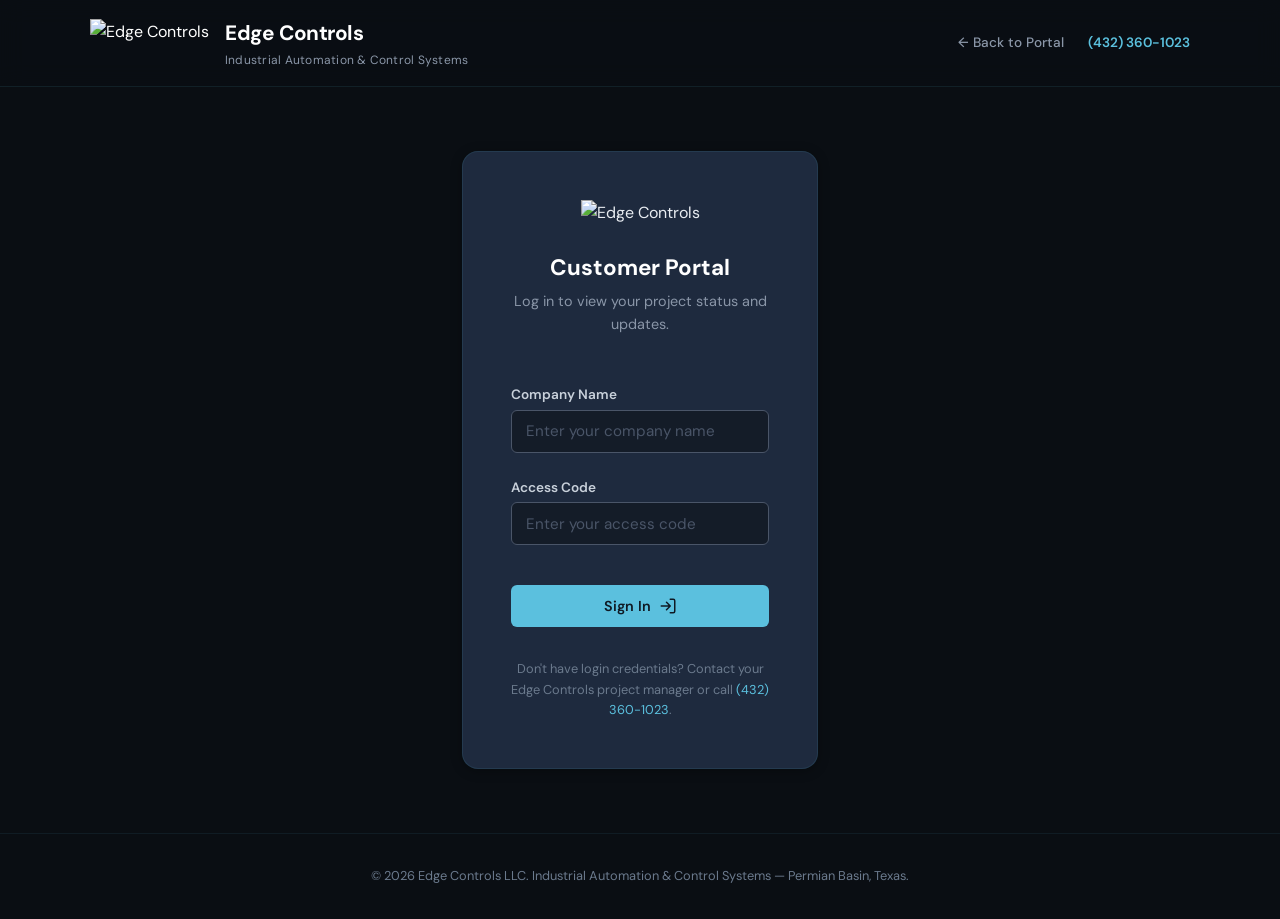
==== customer-login.html @ af3af007 "Create customer-login.html" ====
<!DOCTYPE html>
<html lang="en">
<head>
  <meta charset="UTF-8">
  <meta name="viewport" content="width=device-width, initial-scale=1.0">
  <title>Customer Login — Edge Controls</title>
  <meta name="description" content="Log in to view your Edge Controls project status and updates.">
  <link rel="preconnect" href="https://fonts.googleapis.com">
  <link rel="preconnect" href="https://fonts.gstatic.com" crossorigin>
  <link href="https://fonts.googleapis.com/css2?family=DM+Sans:ital,opsz,wght@0,9..40,300;0,9..40,400;0,9..40,500;0,9..40,600;0,9..40,700;1,9..40,400&display=swap" rel="stylesheet">
  <link rel="stylesheet" href="css/styles.css">
</head>
<body>

  <!-- Header -->
  <header class="site-header">
    <div class="header-inner">
      <div class="header-brand">
        <a href="index.html">
          <img src="https://edgecontrols.com/wp-content/uploads/2022/06/cropped-EdgeLogo512x512.png" alt="Edge Controls" class="header-logo">
          <div>
            <div class="header-title">Edge Controls</div>
            <div class="header-subtitle">Industrial Automation &amp; Control Systems</div>
          </div>
        </a>
      </div>
      <nav class="header-nav">
        <a href="index.html">← Back to Portal</a>
        <a href="tel:+14323601023" class="header-phone">(432) 360-1023</a>
      </nav>
    </div>
  </header>

  <!-- Login Form -->
  <div class="login-container">
    <div class="login-card">
      <img src="https://edgecontrols.com/wp-content/uploads/2022/06/cropped-EdgeLogo512x512.png" alt="Edge Controls" class="header-logo">
      <h1>Customer Portal</h1>
      <p class="login-subtitle">Log in to view your project status and updates.</p>

      <div class="form-group">
        <label for="username">Company Name</label>
        <input type="text" id="username" placeholder="Enter your company name">
      </div>

      <div class="form-group">
        <label for="password">Access Code</label>
        <input type="password" id="password" placeholder="Enter your access code">
      </div>

      <div id="login-status"></div>

      <button class="btn btn-primary" onclick="handleLogin()" style="margin-top: var(--space-md);">
        Sign In
        <svg viewBox="0 0 24 24" fill="none" stroke="currentColor" stroke-width="2" stroke-linecap="round" stroke-linejoin="round" style="width:18px;height:18px;"><path d="M15 3h4a2 2 0 0 1 2 2v14a2 2 0 0 1-2 2h-4M10 17l5-5-5-5M15 12H3"/></svg>
      </button>

      <p style="margin-top: var(--space-xl); font-size: 0.8rem; color: var(--ec-gray-300);">
        Don't have login credentials? Contact your Edge Controls project manager or call <a href="tel:+14323601023">(432) 360-1023</a>.
      </p>
    </div>
  </div>

  <!-- Footer -->
  <footer class="site-footer">
    <p>&copy; 2026 Edge Controls LLC. Industrial Automation &amp; Control Systems — Permian Basin, Texas.</p>
  </footer>

  <script>
    function handleLogin() {
      var username = document.getElementById('username').value.trim();
      var password = document.getElementById('password').value.trim();
      var status = document.getElementById('login-status');

      if (!username || !password) {
        status.innerHTML = '<div class="status-message error">Please enter your company name and access code.</div>';
        return;
      }

      // Placeholder — will connect to the project management backend later
      status.innerHTML = '<div class="status-message" style="background: rgba(91,192,222,0.1); color: var(--ec-cyan); border: 1px solid rgba(91,192,222,0.2);">The customer portal is coming soon. Your project manager will notify you when access is available.</div>';
    }

    // Allow Enter key to submit
    document.getElementById('password').addEventListener('keypress', function(e) {
      if (e.key === 'Enter') handleLogin();
    });
  </script>
</body>
</html>
---- css/styles.css ----
/* ============================================
   Edge Controls Work Request Portal
   Dark Industrial Theme
   ============================================ */

/* --- Reset & Base --- */
*, *::before, *::after {
  box-sizing: border-box;
  margin: 0;
  padding: 0;
}

:root {
  /* Brand Colors — dark industrial palette */
  --ec-black: #0a0e13;
  --ec-navy: #0f1923;
  --ec-dark: #141c28;
  --ec-steel: #1a2538;
  --ec-panel: #1e2a3e;
  --ec-panel-light: #243347;
  --ec-cyan: #5bc0de;
  --ec-cyan-hover: #46b8da;
  --ec-cyan-glow: rgba(91, 192, 222, 0.15);
  --ec-cyan-subtle: rgba(91, 192, 222, 0.06);
  --ec-orange: #e8762b;
  --ec-orange-hover: #f5923e;
  --ec-orange-glow: rgba(232, 118, 43, 0.15);
  --ec-white: #ffffff;
  --ec-off-white: #e8ecf1;
  --ec-gray-100: #c8d0da;
  --ec-gray-200: #8a96a8;
  --ec-gray-300: #6b7a8d;
  --ec-gray-400: #4a5568;
  --ec-gray-500: #2d3a4a;
  --ec-success: #2ea44f;
  --ec-warning: #d4a017;
  --ec-danger: #d73a49;

  /* Typography */
  --font-heading: 'DM Sans', 'Segoe UI', system-ui, sans-serif;
  --font-body: 'DM Sans', 'Segoe UI', system-ui, sans-serif;

  /* Spacing */
  --space-xs: 0.25rem;
  --space-sm: 0.5rem;
  --space-md: 1rem;
  --space-lg: 1.5rem;
  --space-xl: 2rem;
  --space-2xl: 3rem;
  --space-3xl: 4rem;

  /* Layout */
  --max-width: 1100px;
  --radius-sm: 6px;
  --radius-md: 10px;
  --radius-lg: 16px;

  /* Shadows */
  --shadow-sm: 0 1px 3px rgba(0,0,0,0.3);
  --shadow-md: 0 4px 16px rgba(0,0,0,0.4);
  --shadow-lg: 0 8px 32px rgba(0,0,0,0.5);
  --shadow-card: 0 2px 12px rgba(0,0,0,0.3), 0 0 1px rgba(91,192,222,0.1);
  --shadow-card-hover: 0 8px 32px rgba(0,0,0,0.5), 0 0 1px rgba(91,192,222,0.2);
}

html {
  font-size: 16px;
  scroll-behavior: smooth;
}

body {
  font-family: var(--font-body);
  color: var(--ec-off-white);
  background: var(--ec-black);
  line-height: 1.6;
  min-height: 100vh;
  display: flex;
  flex-direction: column;
  -webkit-font-smoothing: antialiased;
}

a {
  color: var(--ec-cyan);
  text-decoration: none;
}

a:hover {
  color: var(--ec-cyan-hover);
}

/* --- Header --- */
.site-header {
  background: rgba(10, 14, 19, 0.95);
  backdrop-filter: blur(12px);
  -webkit-backdrop-filter: blur(12px);
  color: var(--ec-white);
  padding: var(--space-md) var(--space-xl);
  position: sticky;
  top: 0;
  z-index: 100;
  border-bottom: 1px solid rgba(91, 192, 222, 0.1);
}

.header-inner {
  max-width: var(--max-width);
  margin: 0 auto;
  display: flex;
  align-items: center;
  justify-content: space-between;
}

.header-brand {
  display: flex;
  align-items: center;
  gap: var(--space-md);
}

.header-brand a {
  display: flex;
  align-items: center;
  gap: var(--space-md);
  color: inherit;
  text-decoration: none;
}

.header-brand a:hover {
  color: inherit;
}

.header-logo {
  height: 48px;
  width: auto;
}

.header-title {
  font-family: var(--font-heading);
  font-size: 1.3rem;
  font-weight: 700;
  letter-spacing: -0.02em;
  color: var(--ec-white);
}

.header-subtitle {
  font-size: 0.75rem;
  color: var(--ec-gray-200);
  font-weight: 400;
  margin-top: 2px;
  letter-spacing: 0.02em;
}

.header-nav {
  display: flex;
  gap: var(--space-lg);
  align-items: center;
}

.header-nav a {
  color: var(--ec-gray-200);
  font-size: 0.85rem;
  font-weight: 500;
  transition: color 0.2s;
}

.header-nav a:hover {
  color: var(--ec-white);
}

.header-phone {
  color: var(--ec-cyan) !important;
  font-weight: 600 !important;
}

.btn-login {
  display: inline-flex;
  align-items: center;
  gap: 6px;
  padding: 0.4rem 1rem;
  border: 1px solid rgba(91, 192, 222, 0.3);
  border-radius: var(--radius-sm);
  color: var(--ec-cyan) !important;
  font-size: 0.85rem;
  font-weight: 600;
  transition: all 0.2s;
  background: rgba(91, 192, 222, 0.05);
}

.btn-login:hover {
  background: rgba(91, 192, 222, 0.12);
  border-color: var(--ec-cyan);
  color: var(--ec-white) !important;
}

.btn-login svg {
  width: 16px;
  height: 16px;
}

/* --- Hero Section --- */
.hero {
  background: var(--ec-dark);
  color: var(--ec-white);
  padding: var(--space-3xl) var(--space-xl);
  text-align: center;
  position: relative;
  overflow: hidden;
}

.hero::before {
  content: '';
  position: absolute;
  top: 0;
  left: 0;
  right: 0;
  bottom: 0;
  background: 
    radial-gradient(ellipse at 30% 50%, rgba(91, 192, 222, 0.08) 0%, transparent 50%),
    radial-gradient(ellipse at 70% 50%, rgba(91, 192, 222, 0.04) 0%, transparent 50%);
  pointer-events: none;
}

/* Subtle grid pattern */
.hero::after {
  content: '';
  position: absolute;
  top: 0;
  left: 0;
  right: 0;
  bottom: 0;
  background-image: 
    linear-gradient(rgba(91, 192, 222, 0.03) 1px, transparent 1px),
    linear-gradient(90deg, rgba(91, 192, 222, 0.03) 1px, transparent 1px);
  background-size: 60px 60px;
  pointer-events: none;
}

.hero-content {
  position: relative;
  z-index: 1;
  max-width: 700px;
  margin: 0 auto;
}

.hero h1 {
  font-family: var(--font-heading);
  font-size: 2.4rem;
  font-weight: 700;
  letter-spacing: -0.03em;
  margin-bottom: var(--space-md);
  line-height: 1.2;
}

.hero p {
  font-size: 1.05rem;
  color: var(--ec-gray-100);
  max-width: 550px;
  margin: 0 auto;
  line-height: 1.7;
}

/* --- Cards Section --- */
.request-section {
  max-width: var(--max-width);
  margin: 0 auto;
  padding: var(--space-3xl) var(--space-xl);
  position: relative;
}

.section-label {
  text-align: center;
  font-size: 0.8rem;
  font-weight: 600;
  color: var(--ec-gray-200);
  text-transform: uppercase;
  letter-spacing: 0.12em;
  margin-bottom: var(--space-lg);
}

.request-cards {
  display: grid;
  grid-template-columns: 1fr 1fr;
  gap: var(--space-xl);
  margin-top: var(--space-md);
}

.request-card {
  background: var(--ec-panel);
  border-radius: var(--radius-lg);
  padding: var(--space-2xl);
  box-shadow: var(--shadow-card);
  border: 1px solid rgba(91, 192, 222, 0.08);
  transition: transform 0.25s ease, box-shadow 0.25s ease, border-color 0.25s ease;
  cursor: pointer;
  position: relative;
  overflow: hidden;
}

.request-card:hover {
  transform: translateY(-4px);
  box-shadow: var(--shadow-card-hover);
}

.request-card::before {
  content: '';
  position: absolute;
  top: 0;
  left: 0;
  right: 0;
  height: 3px;
}

.request-card.service::before {
  background: linear-gradient(90deg, var(--ec-cyan), rgba(91, 192, 222, 0.3));
}

.request-card.service:hover {
  border-color: rgba(91, 192, 222, 0.2);
}

.request-card.new-build::before {
  background: linear-gradient(90deg, var(--ec-orange), rgba(232, 118, 43, 0.3));
}

.request-card.new-build:hover {
  border-color: rgba(232, 118, 43, 0.2);
}

.card-icon {
  width: 52px;
  height: 52px;
  border-radius: var(--radius-md);
  display: flex;
  align-items: center;
  justify-content: center;
  margin-bottom: var(--space-lg);
}

.card-icon.service-icon {
  background: var(--ec-cyan-glow);
  color: var(--ec-cyan);
}

.card-icon.new-build-icon {
  background: var(--ec-orange-glow);
  color: var(--ec-orange);
}

.card-icon svg {
  width: 26px;
  height: 26px;
}

.request-card h2 {
  font-family: var(--font-heading);
  font-size: 1.3rem;
  font-weight: 700;
  margin-bottom: var(--space-sm);
  color: var(--ec-white);
}

.request-card p {
  color: var(--ec-gray-200);
  font-size: 0.9rem;
  margin-bottom: var(--space-lg);
  line-height: 1.6;
}

.card-features {
  list-style: none;
  margin-bottom: var(--space-xl);
}

.card-features li {
  padding: var(--space-xs) 0;
  font-size: 0.85rem;
  color: var(--ec-gray-200);
  display: flex;
  align-items: center;
  gap: var(--space-sm);
}

.card-features li::before {
  content: '';
  width: 5px;
  height: 5px;
  border-radius: 50%;
  flex-shrink: 0;
}

.request-card.service .card-features li::before {
  background: var(--ec-cyan);
  box-shadow: 0 0 6px var(--ec-cyan-glow);
}

.request-card.new-build .card-features li::before {
  background: var(--ec-orange);
  box-shadow: 0 0 6px var(--ec-orange-glow);
}

.btn {
  display: inline-flex;
  align-items: center;
  justify-content: center;
  gap: var(--space-sm);
  padding: 0.75rem 1.5rem;
  border-radius: var(--radius-sm);
  font-family: var(--font-body);
  font-size: 0.9rem;
  font-weight: 600;
  border: none;
  cursor: pointer;
  transition: all 0.2s ease;
  width: 100%;
}

.btn-primary {
  background: var(--ec-cyan);
  color: var(--ec-navy);
}

.btn-primary:hover {
  background: var(--ec-cyan-hover);
  color: var(--ec-navy);
  box-shadow: 0 4px 16px rgba(91, 192, 222, 0.3);
}

.btn-accent {
  background: var(--ec-orange);
  color: var(--ec-white);
}

.btn-accent:hover {
  background: var(--ec-orange-hover);
  color: var(--ec-white);
  box-shadow: 0 4px 16px rgba(232, 118, 43, 0.3);
}

.btn svg {
  width: 18px;
  height: 18px;
}

/* --- Emergency Banner --- */
.emergency-banner {
  background: linear-gradient(90deg, var(--ec-danger), #b52d3a);
  color: var(--ec-white);
  text-align: center;
  padding: var(--space-sm) var(--space-xl);
}

.emergency-banner p {
  font-size: 0.85rem;
  font-weight: 500;
}

.emergency-banner strong {
  font-weight: 700;
}

.emergency-banner a {
  color: var(--ec-white);
  text-decoration: underline;
  font-weight: 700;
}

/* --- Info Section --- */
.info-section {
  max-width: var(--max-width);
  margin: 0 auto;
  padding: 0 var(--space-xl) var(--space-3xl);
}

.info-grid {
  display: grid;
  grid-template-columns: repeat(3, 1fr);
  gap: var(--space-lg);
}

.info-item {
  text-align: center;
  padding: var(--space-lg);
  border-radius: var(--radius-md);
  background: var(--ec-panel);
  border: 1px solid rgba(91, 192, 222, 0.06);
}

.info-item h3 {
  font-family: var(--font-heading);
  font-size: 0.95rem;
  font-weight: 700;
  color: var(--ec-cyan);
  margin-bottom: var(--space-sm);
}

.info-item p {
  font-size: 0.85rem;
  color: var(--ec-gray-200);
  line-height: 1.6;
}

/* --- Footer --- */
.site-footer {
  background: rgba(10, 14, 19, 0.95);
  color: var(--ec-gray-300);
  padding: var(--space-xl);
  text-align: center;
  margin-top: auto;
  font-size: 0.8rem;
  border-top: 1px solid rgba(91, 192, 222, 0.08);
}

.site-footer a {
  color: var(--ec-gray-200);
}

/* --- Forms (shared across form pages) --- */
.form-container {
  max-width: 720px;
  margin: 0 auto;
  padding: var(--space-2xl) var(--space-xl);
}

.form-card {
  background: var(--ec-panel);
  border-radius: var(--radius-lg);
  padding: var(--space-2xl);
  box-shadow: var(--shadow-card);
  border: 1px solid rgba(91, 192, 222, 0.08);
}

.form-section-title {
  font-family: var(--font-heading);
  font-size: 1.05rem;
  font-weight: 700;
  color: var(--ec-cyan);
  margin-bottom: var(--space-lg);
  padding-bottom: var(--space-sm);
  border-bottom: 1px solid rgba(91, 192, 222, 0.12);
}

.form-group {
  margin-bottom: var(--space-lg);
}

.form-group label {
  display: block;
  font-size: 0.85rem;
  font-weight: 600;
  color: var(--ec-gray-100);
  margin-bottom: var(--space-xs);
}

.form-group .hint {
  font-size: 0.8rem;
  color: var(--ec-gray-300);
  font-weight: 400;
  margin-top: 2px;
}

.form-group input,
.form-group select,
.form-group textarea {
  width: 100%;
  padding: 0.65rem 0.85rem;
  border: 1px solid var(--ec-gray-400);
  border-radius: var(--radius-sm);
  font-family: var(--font-body);
  font-size: 0.95rem;
  color: var(--ec-off-white);
  background: var(--ec-dark);
  transition: border-color 0.2s, box-shadow 0.2s;
}

.form-group input::placeholder,
.form-group textarea::placeholder {
  color: var(--ec-gray-400);
}

.form-group input:focus,
.form-group select:focus,
.form-group textarea:focus {
  outline: none;
  border-color: var(--ec-cyan);
  box-shadow: 0 0 0 3px var(--ec-cyan-glow);
}

.form-group select option {
  background: var(--ec-dark);
  color: var(--ec-off-white);
}

.form-group textarea {
  min-height: 120px;
  resize: vertical;
}

.form-group input[type="file"] {
  border: 2px dashed var(--ec-gray-400);
  padding: var(--space-lg);
  text-align: center;
  cursor: pointer;
  background: var(--ec-steel);
}

.form-group input[type="file"]:hover {
  border-color: var(--ec-cyan);
  background: rgba(91, 192, 222, 0.05);
}

.form-row {
  display: grid;
  grid-template-columns: 1fr 1fr;
  gap: var(--space-md);
}

.urgency-options {
  display: flex;
  flex-direction: column;
  gap: var(--space-sm);
}

.urgency-option {
  display: flex;
  align-items: flex-start;
  gap: var(--space-sm);
  padding: var(--space-md);
  border: 1px solid var(--ec-gray-400);
  border-radius: var(--radius-sm);
  cursor: pointer;
  transition: border-color 0.2s, background 0.2s;
}

.urgency-option:hover {
  border-color: var(--ec-cyan);
  background: var(--ec-cyan-subtle);
}

.urgency-option input[type="radio"] {
  width: auto;
  margin-top: 3px;
}

.urgency-option .urgency-label {
  font-weight: 600;
  font-size: 0.9rem;
  color: var(--ec-off-white);
}

.urgency-option .urgency-desc {
  font-size: 0.8rem;
  color: var(--ec-gray-200);
}

.urgency-option.emergency {
  border-color: rgba(215, 58, 73, 0.3);
}

.urgency-option.emergency:hover {
  border-color: var(--ec-danger);
  background: rgba(215, 58, 73, 0.05);
}

/* --- Status messages --- */
.status-message {
  padding: var(--space-md);
  border-radius: var(--radius-sm);
  font-size: 0.9rem;
  margin-top: var(--space-md);
}

.status-message.success {
  background: rgba(46, 164, 79, 0.12);
  color: var(--ec-success);
  border: 1px solid rgba(46, 164, 79, 0.25);
}

.status-message.error {
  background: rgba(215, 58, 73, 0.12);
  color: var(--ec-danger);
  border: 1px solid rgba(215, 58, 73, 0.25);
}

/* --- Loading spinner --- */
.spinner {
  display: inline-block;
  width: 20px;
  height: 20px;
  border: 2px solid rgba(255,255,255,0.3);
  border-top-color: white;
  border-radius: 50%;
  animation: spin 0.6s linear infinite;
}

@keyframes spin {
  to { transform: rotate(360deg); }
}

/* --- Customer Login Page --- */
.login-container {
  max-width: 420px;
  margin: 0 auto;
  padding: var(--space-3xl) var(--space-xl);
  flex: 1;
  display: flex;
  flex-direction: column;
  justify-content: center;
}

.login-card {
  background: var(--ec-panel);
  border-radius: var(--radius-lg);
  padding: var(--space-2xl);
  box-shadow: var(--shadow-card);
  border: 1px solid rgba(91, 192, 222, 0.1);
  text-align: center;
}

.login-card .header-logo {
  height: 64px;
  margin-bottom: var(--space-lg);
}

.login-card h1 {
  font-family: var(--font-heading);
  font-size: 1.4rem;
  font-weight: 700;
  color: var(--ec-white);
  margin-bottom: var(--space-xs);
}

.login-card .login-subtitle {
  color: var(--ec-gray-200);
  font-size: 0.9rem;
  margin-bottom: var(--space-2xl);
}

.login-card .form-group {
  text-align: left;
}

.login-card .btn-primary {
  margin-top: var(--space-md);
}

/* --- Responsive --- */
@media (max-width: 768px) {
  .hero h1 {
    font-size: 1.8rem;
  }

  .hero p {
    font-size: 1rem;
  }

  .request-cards {
    grid-template-columns: 1fr;
  }

  .info-grid {
    grid-template-columns: 1fr;
  }

  .form-row {
    grid-template-columns: 1fr;
  }

  .header-nav {
    gap: var(--space-md);
  }

  .header-nav .nav-link-text {
    display: none;
  }

  .request-section {
    padding: var(--space-2xl) var(--space-md);
  }

  .form-container {
    padding: var(--space-lg) var(--space-md);
  }
}

@media (max-width: 480px) {
  .hero {
    padding: var(--space-2xl) var(--space-md);
  }

  .hero h1 {
    font-size: 1.5rem;
  }

  .request-card {
    padding: var(--space-lg);
  }

  .header-nav a:not(.btn-login):not(.header-phone) {
    display: none;
  }
}
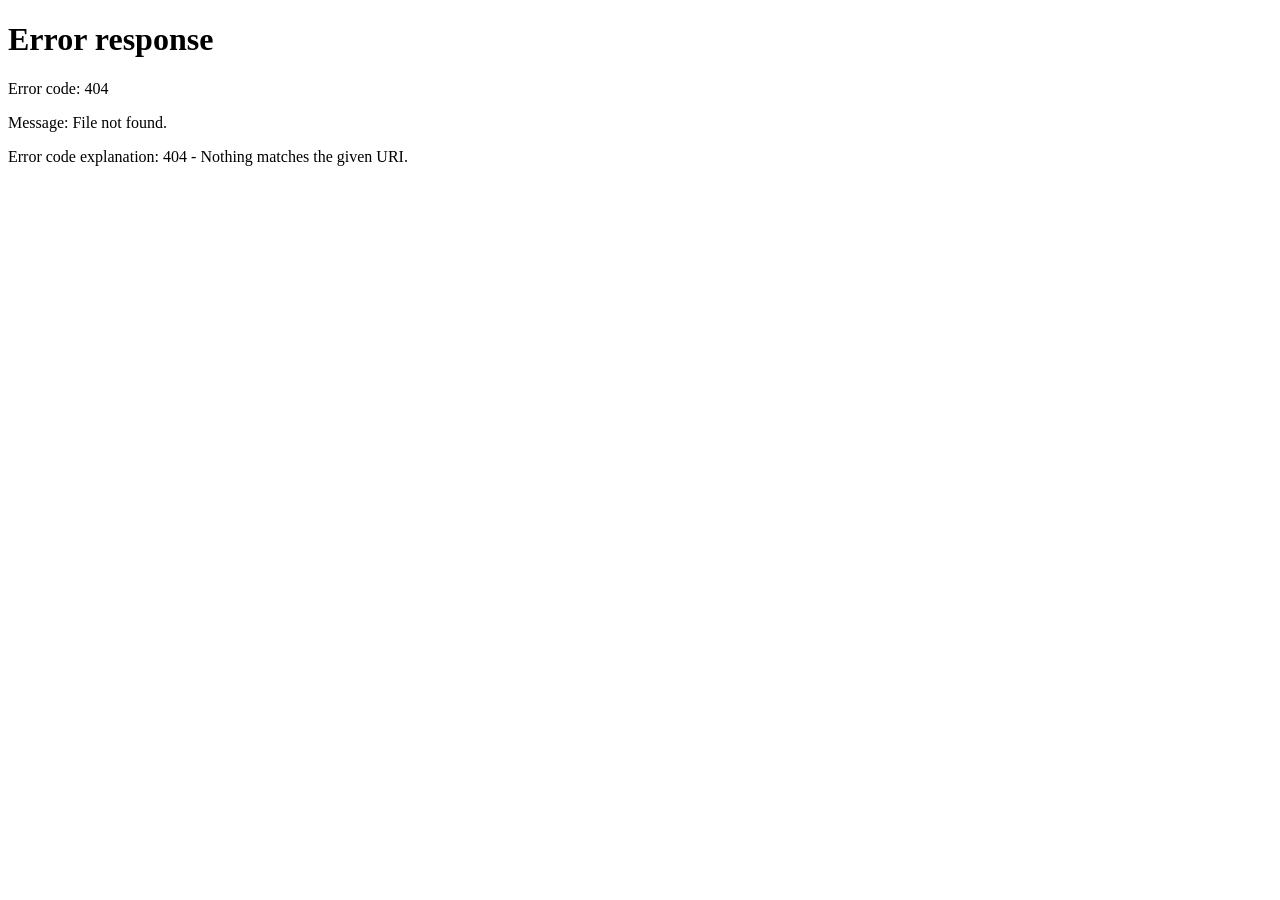
==== commit fe44bb6d: "Update customer-login.html" ====
--- a/customer-login.html
+++ b/customer-login.html
@@ -2,89 +2,11 @@
 <html lang="en">
 <head>
   <meta charset="UTF-8">
-  <meta name="viewport" content="width=device-width, initial-scale=1.0">
-  <title>Customer Login — Edge Controls</title>
-  <meta name="description" content="Log in to view your Edge Controls project status and updates.">
-  <link rel="preconnect" href="https://fonts.googleapis.com">
-  <link rel="preconnect" href="https://fonts.gstatic.com" crossorigin>
-  <link href="https://fonts.googleapis.com/css2?family=DM+Sans:ital,opsz,wght@0,9..40,300;0,9..40,400;0,9..40,500;0,9..40,600;0,9..40,700;1,9..40,400&display=swap" rel="stylesheet">
-  <link rel="stylesheet" href="css/styles.css">
+  <meta http-equiv="refresh" content="0;url=project-status.html">
+  <title>Redirecting — Edge Controls</title>
 </head>
 <body>
-
-  <!-- Header -->
-  <header class="site-header">
-    <div class="header-inner">
-      <div class="header-brand">
-        <a href="index.html">
-          <img src="https://edgecontrols.com/wp-content/uploads/2022/06/cropped-EdgeLogo512x512.png" alt="Edge Controls" class="header-logo">
-          <div>
-            <div class="header-title">Edge Controls</div>
-            <div class="header-subtitle">Industrial Automation &amp; Control Systems</div>
-          </div>
-        </a>
-      </div>
-      <nav class="header-nav">
-        <a href="index.html">← Back to Portal</a>
-        <a href="tel:+14323601023" class="header-phone">(432) 360-1023</a>
-      </nav>
-    </div>
-  </header>
-
-  <!-- Login Form -->
-  <div class="login-container">
-    <div class="login-card">
-      <img src="https://edgecontrols.com/wp-content/uploads/2022/06/cropped-EdgeLogo512x512.png" alt="Edge Controls" class="header-logo">
-      <h1>Customer Portal</h1>
-      <p class="login-subtitle">Log in to view your project status and updates.</p>
-
-      <div class="form-group">
-        <label for="username">Company Name</label>
-        <input type="text" id="username" placeholder="Enter your company name">
-      </div>
-
-      <div class="form-group">
-        <label for="password">Access Code</label>
-        <input type="password" id="password" placeholder="Enter your access code">
-      </div>
-
-      <div id="login-status"></div>
-
-      <button class="btn btn-primary" onclick="handleLogin()" style="margin-top: var(--space-md);">
-        Sign In
-        <svg viewBox="0 0 24 24" fill="none" stroke="currentColor" stroke-width="2" stroke-linecap="round" stroke-linejoin="round" style="width:18px;height:18px;"><path d="M15 3h4a2 2 0 0 1 2 2v14a2 2 0 0 1-2 2h-4M10 17l5-5-5-5M15 12H3"/></svg>
-      </button>
-
-      <p style="margin-top: var(--space-xl); font-size: 0.8rem; color: var(--ec-gray-300);">
-        Don't have login credentials? Contact your Edge Controls project manager or call <a href="tel:+14323601023">(432) 360-1023</a>.
-      </p>
-    </div>
-  </div>
-
-  <!-- Footer -->
-  <footer class="site-footer">
-    <p>&copy; 2026 Edge Controls LLC. Industrial Automation &amp; Control Systems — Permian Basin, Texas.</p>
-  </footer>
-
-  <script>
-    function handleLogin() {
-      var username = document.getElementById('username').value.trim();
-      var password = document.getElementById('password').value.trim();
-      var status = document.getElementById('login-status');
-
-      if (!username || !password) {
-        status.innerHTML = '<div class="status-message error">Please enter your company name and access code.</div>';
-        return;
-      }
-
-      // Placeholder — will connect to the project management backend later
-      status.innerHTML = '<div class="status-message" style="background: rgba(91,192,222,0.1); color: var(--ec-cyan); border: 1px solid rgba(91,192,222,0.2);">The customer portal is coming soon. Your project manager will notify you when access is available.</div>';
-    }
-
-    // Allow Enter key to submit
-    document.getElementById('password').addEventListener('keypress', function(e) {
-      if (e.key === 'Enter') handleLogin();
-    });
-  </script>
+  <p>Redirecting to <a href="project-status.html">project status portal</a>...</p>
+  <script>window.location.href = 'project-status.html' + window.location.search;</script>
 </body>
 </html>
